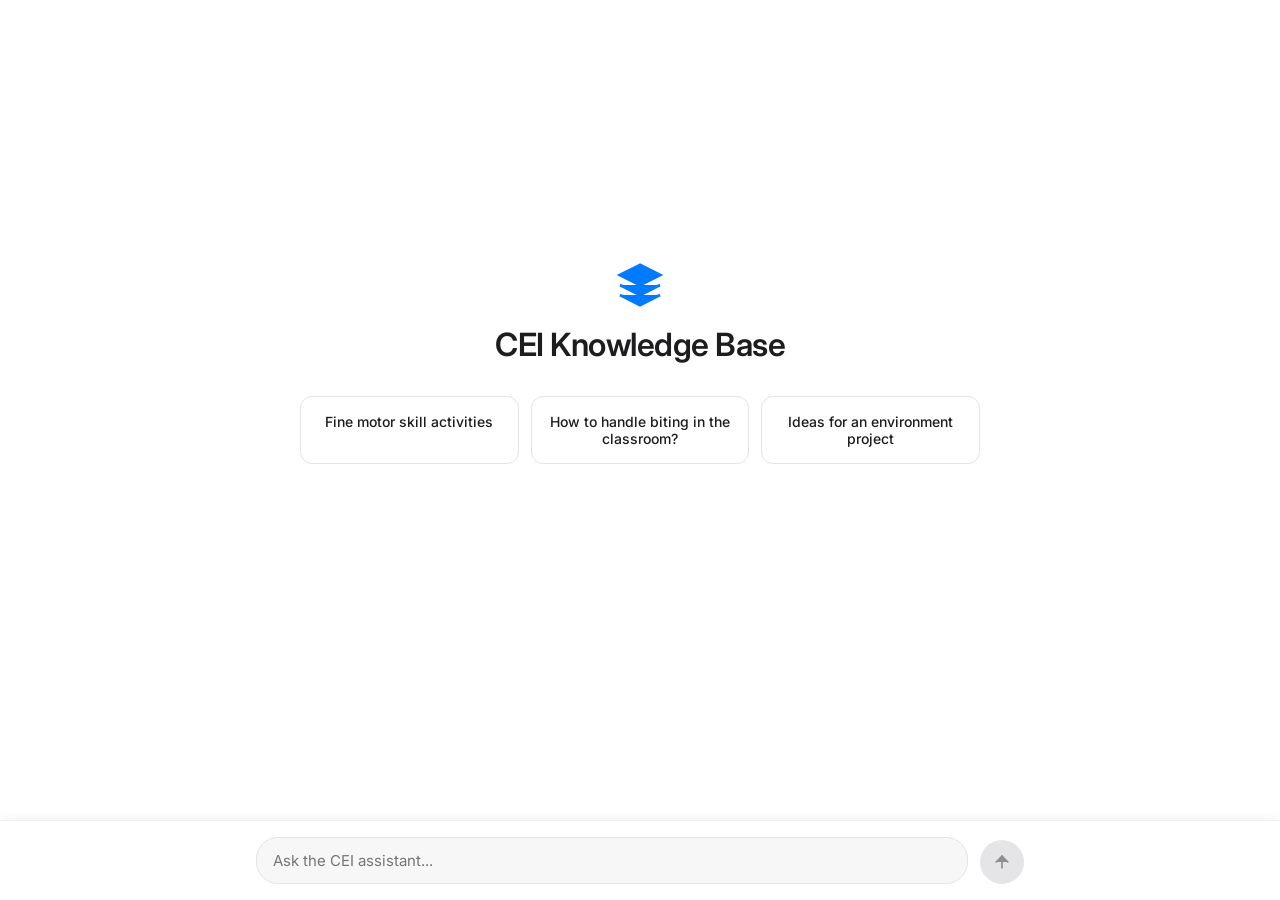
==== index.html @ 9314d503 "removendo pasta front end e movendo arquivos" ====
<!DOCTYPE html>
<html lang="en">

<head>
    <meta charset="UTF-8">
    <meta name="viewport" content="width=device-width, initial-scale=1.0">
    <title>CEI Knowledge Base</title>

    <!-- Google Fonts -->
    <link href="https://fonts.googleapis.com/css2?family=Inter:wght@400;500;600&display=swap" rel="stylesheet">

    <!-- Custom Styles -->
    <link rel="stylesheet" href="css/styles.css">
</head>

<body>
    <div class="container">
        <!-- Welcome Screen -->
        <div class="welcome-screen" id="welcomeScreen">
            <svg class="welcome-icon icon-book" viewBox="0 0 24 24" fill="none" stroke="currentColor"
                stroke-width="1.5">
                <path d="M12 2L2 7l10 5 10-5-10-5z" />
                <path d="M2 17l10 5 10-5" />
                <path d="M2 12l10 5 10-5" />
            </svg>
            <h1 class="welcome-title">CEI Knowledge Base</h1>
            <div class="example-cards">
                <div class="example-card" data-question="Fine motor skill activities">
                    Fine motor skill activities
                </div>
                <div class="example-card" data-question="How to handle biting in the classroom?">
                    How to handle biting in the classroom?
                </div>
                <div class="example-card" data-question="Ideas for an environment project">
                    Ideas for an environment project
                </div>
            </div>
        </div>

        <!-- Chat Area -->
        <div class="chat-area" id="chatArea"></div>
    </div>

    <!-- Input Bar -->
    <div class="input-bar">
        <div class="input-wrapper">
            <textarea class="input-field" id="messageInput" placeholder="Ask the CEI assistant..." rows="1"></textarea>
            <button class="send-button" id="sendButton">
                <svg class="icon-send" viewBox="0 0 24 24" fill="none" stroke="currentColor" stroke-width="2"
                    stroke-linecap="round" stroke-linejoin="round">
                    <line x1="12" y1="19" x2="12" y2="5"></line>
                    <polyline points="5 12 12 5 19 12"></polyline>
                </svg>
            </button>
        </div>
    </div>

    <!-- Custom Scripts -->
    <script src="js/main.js"></script>
</body>

</html>
---- css/styles.css ----
/* ============================
   Reset and Base Styles
   ============================ */
* {
    margin: 0;
    padding: 0;
    box-sizing: border-box;
}

body {
    font-family: 'Inter', -apple-system, BlinkMacSystemFont, 'Helvetica Neue', Arial, sans-serif;
    background: #FFFFFF;
    color: #1D1D1F;
    height: 100vh;
    display: flex;
    flex-direction: column;
    overflow: hidden;
    -webkit-font-smoothing: antialiased;
    -moz-osx-font-smoothing: grayscale;
}

/* ============================
   Layout Components
   ============================ */
.container {
    flex: 1;
    display: flex;
    flex-direction: column;
    max-width: 768px;
    width: 100%;
    margin: 0 auto;
    padding: 0 16px;
}

/* ============================
   Welcome Screen
   ============================ */
.welcome-screen {
    flex: 1;
    display: flex;
    flex-direction: column;
    justify-content: center;
    align-items: center;
    padding: 24px 0 120px;
    transition: opacity 0.3s ease;
}

.welcome-screen.hidden {
    display: none;
}

.welcome-icon {
    width: 48px;
    height: 48px;
    margin-bottom: 16px;
    color: #007AFF;
}

.welcome-title {
    font-size: 32px;
    font-weight: 600;
    margin-bottom: 32px;
    letter-spacing: -0.5px;
}

.example-cards {
    display: grid;
    grid-template-columns: repeat(auto-fit, minmax(200px, 1fr));
    gap: 12px;
    width: 100%;
    max-width: 680px;
}

.example-card {
    padding: 16px;
    background: #FFFFFF;
    border: 1px solid #E5E5E7;
    border-radius: 12px;
    cursor: pointer;
    transition: all 0.2s ease;
    font-size: 14px;
    font-weight: 500;
    text-align: center;
    color: #1D1D1F;
}

.example-card:hover {
    background: #F7F7F8;
    transform: translateY(-2px);
    box-shadow: 0 4px 12px rgba(0, 0, 0, 0.08);
}

/* ============================
   Chat Area
   ============================ */
.chat-area {
    flex: 1;
    overflow-y: auto;
    padding: 24px 0 24px;
    display: none;
    scroll-behavior: smooth;
}

.chat-area.active {
    display: block;
}

/* ============================
   Messages
   ============================ */
.message {
    display: flex;
    gap: 12px;
    margin-bottom: 24px;
    animation: fadeIn 0.3s ease;
}

.message.user {
    flex-direction: row-reverse;
}

.message-icon {
    width: 32px;
    height: 32px;
    border-radius: 50%;
    display: flex;
    align-items: center;
    justify-content: center;
    flex-shrink: 0;
}

.message.user .message-icon {
    background: #007AFF;
    color: white;
}

.message.assistant .message-icon {
    background: #F0F2F5;
    color: #007AFF;
}

.message-content {
    max-width: 70%;
    padding: 12px 16px;
    border-radius: 18px;
    line-height: 1.5;
    font-size: 15px;
}

.message.user .message-content {
    background: #007AFF;
    color: white;
    border-bottom-right-radius: 4px;
}

.message.assistant .message-content {
    background: #F0F2F5;
    color: #1D1D1F;
    border-bottom-left-radius: 4px;
}

/* ============================
   Input Bar
   ============================ */
.input-bar {
    position: sticky;
    bottom: 0;
    background: #FFFFFF;
    border-top: 1px solid #F0F0F0;
    padding: 16px;
    box-shadow: 0 -2px 10px rgba(0, 0, 0, 0.05);
}

.input-wrapper {
    max-width: 768px;
    margin: 0 auto;
    display: flex;
    gap: 12px;
    align-items: flex-end;
}

.input-field {
    flex: 1;
    min-height: 44px;
    max-height: 120px;
    padding: 12px 16px;
    border: 1px solid #E5E5E7;
    border-radius: 22px;
    background: #F7F7F8;
    font-family: inherit;
    font-size: 15px;
    line-height: 1.4;
    resize: none;
    outline: none;
    transition: all 0.2s ease;
}

.input-field:focus {
    background: #FFFFFF;
    border-color: #007AFF;
}

.send-button {
    width: 44px;
    height: 44px;
    border-radius: 50%;
    border: none;
    background: #E5E5E7;
    color: #8E8E93;
    display: flex;
    align-items: center;
    justify-content: center;
    cursor: pointer;
    transition: all 0.2s ease;
}

.send-button.active {
    background: #007AFF;
    color: white;
}

.send-button:hover.active {
    background: #0051D5;
}

/* ============================
   Icons
   ============================ */
.icon-book {
    fill: currentColor;
}

.icon-user {
    width: 20px;
    height: 20px;
    fill: currentColor;
}

.icon-ai {
    width: 20px;
    height: 20px;
    fill: currentColor;
}

.icon-send {
    width: 20px;
    height: 20px;
    fill: currentColor;
}

/* ============================
   Animations
   ============================ */
@keyframes fadeIn {
    from {
        opacity: 0;
        transform: translateY(10px);
    }

    to {
        opacity: 1;
        transform: translateY(0);
    }
}

/* ============================
   Scrollbar Styling
   ============================ */
.chat-area::-webkit-scrollbar {
    width: 6px;
}

.chat-area::-webkit-scrollbar-track {
    background: transparent;
}

.chat-area::-webkit-scrollbar-thumb {
    background: #E5E5E7;
    border-radius: 3px;
}

.chat-area::-webkit-scrollbar-thumb:hover {
    background: #C7C7CC;
}

/* ============================
   Responsive Design
   ============================ */
@media (max-width: 640px) {
    .welcome-title {
        font-size: 24px;
    }

    .example-cards {
        grid-template-columns: 1fr;
    }

    .message-content {
        max-width: 85%;
    }

    .container {
        padding: 0 12px;
    }
}

/* ============================
   Utility Classes
   ============================ */
.hidden {
    display: none !important;
}

.active {
    display: block !important;
}
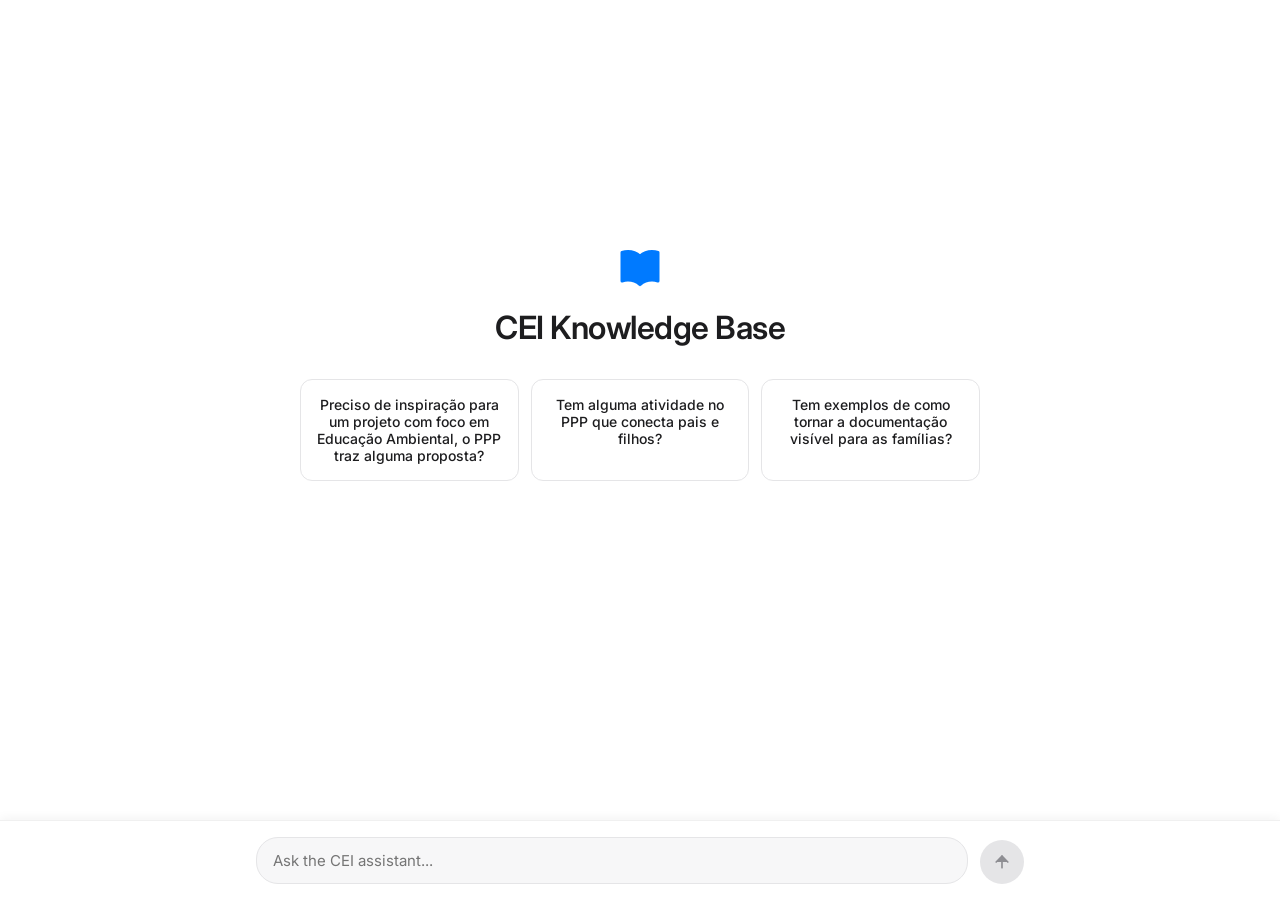
==== commit f4217792: "fazendo upload do site conectado a api e a ia" ====
--- a/index.html
+++ b/index.html
@@ -6,10 +6,11 @@
     <meta name="viewport" content="width=device-width, initial-scale=1.0">
     <title>CEI Knowledge Base</title>
 
-    <!-- Google Fonts -->
+    <link rel="icon"
+        href="data:image/svg+xml,<svg xmlns='http://www.w3.org/2000/svg' viewBox='0 0 24 24' fill='none' stroke='blue' stroke-width='1.5'><path d='M12 2L2 7l10 5 10-5-10-5z' /><path d='M2 17l10 5 10-5' /><path d='M2 12l10 5 10-5' /></svg>">
+
     <link href="https://fonts.googleapis.com/css2?family=Inter:wght@400;500;600&display=swap" rel="stylesheet">
 
-    <!-- Custom Styles -->
     <link rel="stylesheet" href="css/styles.css">
 </head>
 
@@ -19,20 +20,21 @@
         <div class="welcome-screen" id="welcomeScreen">
             <svg class="welcome-icon icon-book" viewBox="0 0 24 24" fill="none" stroke="currentColor"
                 stroke-width="1.5">
-                <path d="M12 2L2 7l10 5 10-5-10-5z" />
-                <path d="M2 17l10 5 10-5" />
-                <path d="M2 12l10 5 10-5" />
+                <path stroke-linecap="round" stroke-linejoin="round"
+                    d="M12 6.042A8.967 8.967 0 006 3.75c-1.052 0-2.062.18-3 .512v14.25A8.987 8.987 0 016 18c2.305 0 4.408.867 6 2.292m0-14.25a8.966 8.966 0 016-2.292c1.052 0 2.062.18 3 .512v14.25A8.987 8.987 0 0018 18a8.967 8.967 0 00-6 2.292m0-14.25v14.25" />
             </svg>
             <h1 class="welcome-title">CEI Knowledge Base</h1>
             <div class="example-cards">
-                <div class="example-card" data-question="Fine motor skill activities">
-                    Fine motor skill activities
+                <div class="example-card"
+                    data-question="Preciso de inspiração para um projeto com foco em Educação Ambiental, o PPP traz alguma proposta?">
+                    Preciso de inspiração para um projeto com foco em Educação Ambiental, o PPP traz alguma proposta?
                 </div>
-                <div class="example-card" data-question="How to handle biting in the classroom?">
-                    How to handle biting in the classroom?
+                <div class="example-card" data-question="Tem alguma atividade no PPP que conecta pais e filhos?">
+                    Tem alguma atividade no PPP que conecta pais e filhos?
                 </div>
-                <div class="example-card" data-question="Ideas for an environment project">
-                    Ideas for an environment project
+                <div class="example-card"
+                    data-question="Tem exemplos de como tornar a documentação visível para as famílias?">
+                    Tem exemplos de como tornar a documentação visível para as famílias?
                 </div>
             </div>
         </div>
